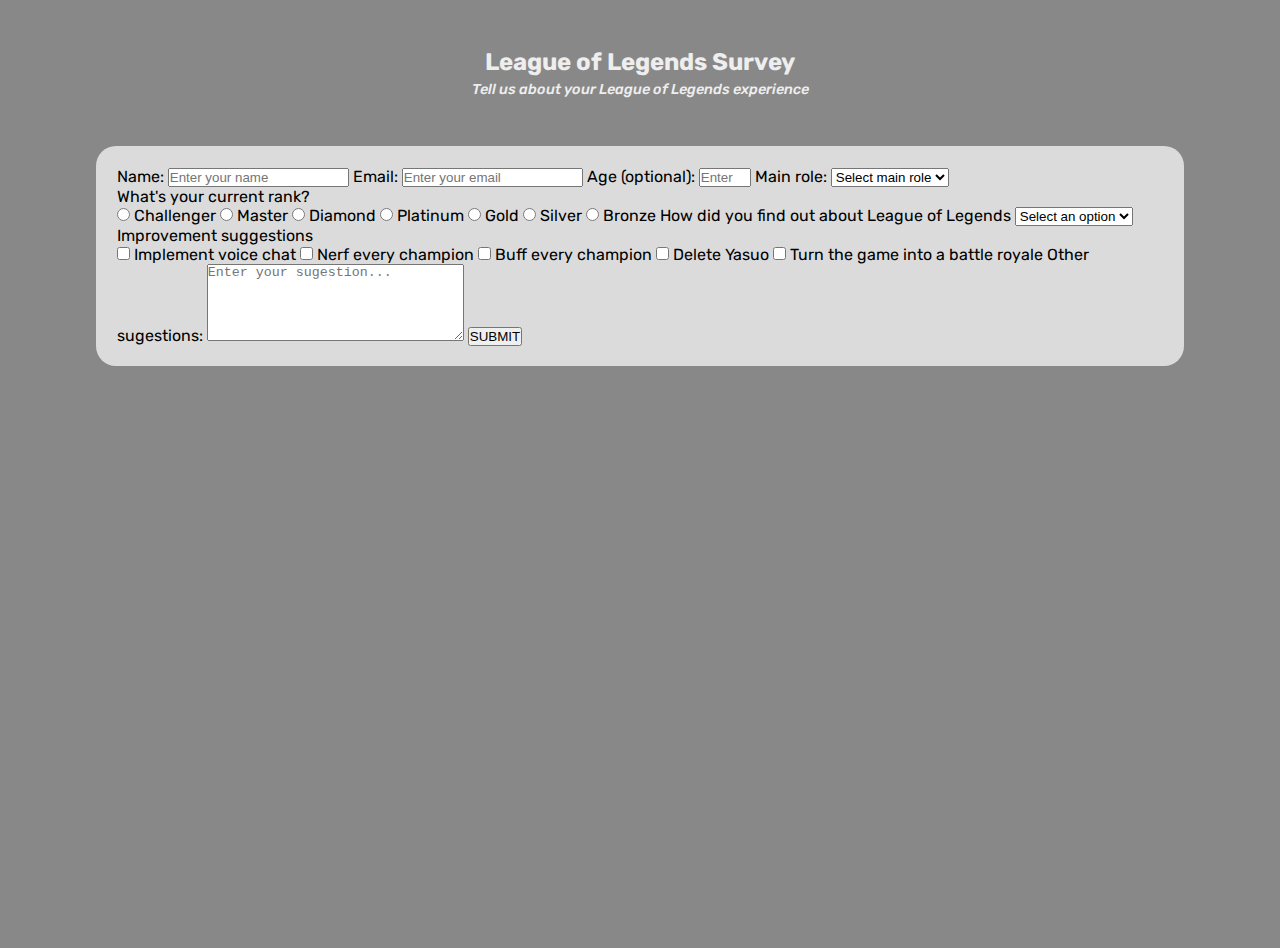
==== responsive-web-design/survey-form/index.html @ 9fa817ac "Changed folder names" ====
<!DOCTYPE html>
<html lang="en">
<head>
	<meta charset="UTF-8">
	<meta name="viewport" content="width=device-width, initial-scale=1.0">
	<title>Survey Form</title>
	<link rel="stylesheet" href="style.css">
</head>
	<body>
		<header class="header">
			<h1 id="title">League of Legends Survey</h1>
			<p id="description">Tell us about your League of Legends experience</p>
		</header>

		<form action="" id="survey-form">
			<label for="name" id="name-label">Name: </label>
			<input type="text" id="name" name="name" placeholder="Enter your name" required>

			<label for="email" id="email-label">Email: </label>
			<input type="email" id="email" name="email" placeholder="Enter your email" required>

			<label for="number" id="number-label">Age (optional): </label>
			<input type="number" id="number" name="age" min="13" max="99" placeholder="Enter your age">

			<label for="dropdown">Main role: </label>
			<select name="role" id="dropdown" required>
				<option disabled selected value>Select main role</option>
				<option value="top">Top laner</option>
				<option value="jungle">Jungler</option>
				<option value="mid">Mid laner</option>
				<option value="marksman">Marksman</option>
				<option value="support">Support</option>
				<option value="fill">I play fill</option>
			</select>

			<p>What's your current rank?</p>
			<input type="radio" name="rank" value="challenger" id="challenger">
			<label for="challenger">Challenger</label>
			<input type="radio" name="rank" value="master" id="master">
			<label for="master">Master</label>
			<input type="radio" name="rank" value="diamond" id="diamond">
			<label for="diamond">Diamond</label>
			<input type="radio" name="rank" value="platinum" id="platinum">
			<label for="platinum">Platinum</label>
			<input type="radio" name="rank" value="gold" id="gold">
			<label for="gold">Gold</label>
			<input type="radio" name="rank" value="silver" id="silver">
			<label for="silver">Silver</label>
			<input type="radio" name="rank" value="bronze" id="bronze">
			<label for="bronze">Bronze</label>

			<label for="find">How did you find out about League of Legends</label>
			<select name="find" id="find">
				<option value disabled selected>Select an option</option>
				<option value="social">Social media</option>
				<option value="friend">Friends</option>
				<option value="esports">E-sports event</option>
				<option value="youtube">Youtube</option>
			</select>

			<p>Improvement suggestions</p>
			<input type="checkbox" name="improvement" value="chat" id="chat">
			<label for="chat">Implement voice chat</label>
			<input type="checkbox" name="improvement" value="nerf" id="nerf">
			<label for="nerf">Nerf every champion</label>
			<input type="checkbox" name="improvement" value="buff" id="buff">
			<label for="buff">Buff every champion</label>
			<input type="checkbox" name="improvement" value="delete" id="delete">
			<label for="delete">Delete Yasuo</label>
			<input type="checkbox" name="improvement" value="battle" id="battle">
			<label for="battle">Turn the game into a battle royale</label>

			<label for="suggestions">Other sugestions: </label>
			<textarea name="suggestions" id="suggestions" cols="30" rows="5" placeholder="Enter your sugestion..."></textarea>

			<button type="submit" id="submit">SUBMIT</button>
		</form>
	</body>
</html>
---- responsive-web-design/survey-form/style.css ----
/* fonts */
@import url('https://fonts.googleapis.com/css2?family=Rubik:ital,wght@0,400;0,500;1,400&display=swap');

/* variables */
:root {
	--white: #eeeeee;
	--primary: #e5bf6f;
	--secondary: #274749;
	--secondary-darker: #0f2221;
}

/* general */
*,
*::before,
*::after {
	margin: 0;
	padding: 0;
	box-sizing: border-box;
}

body {
	font-family: "Rubik", sans-serif;
	height: 100%;
}

/* bg img */
html {
	height: 100%;
	background-image: url("https://images.wallpapersden.com/image/download/sett-league-of-legends_68215_3840x2207.jpg");
	background-color: #888888;
	background-blend-mode: multiply;
	background-position: center;
	background-repeat: no-repeat;
	background-size: cover;
}

/* header */
.header {
	text-align: center;
	font-weight: 500;
	margin: 3em auto;
	color: var(--white);
}

#title {
	font-size: 1.5rem;
	margin-bottom: 0.3rem;
}

#description {
	font-style: italic;
	font-size: 0.9rem;
}

/* form */
#survey-form {
	width: 85%;
	margin: auto;
	padding: 1.3rem;
	border-radius: 20px;
	background-color: rgba(255, 255, 255, 0.7);
}
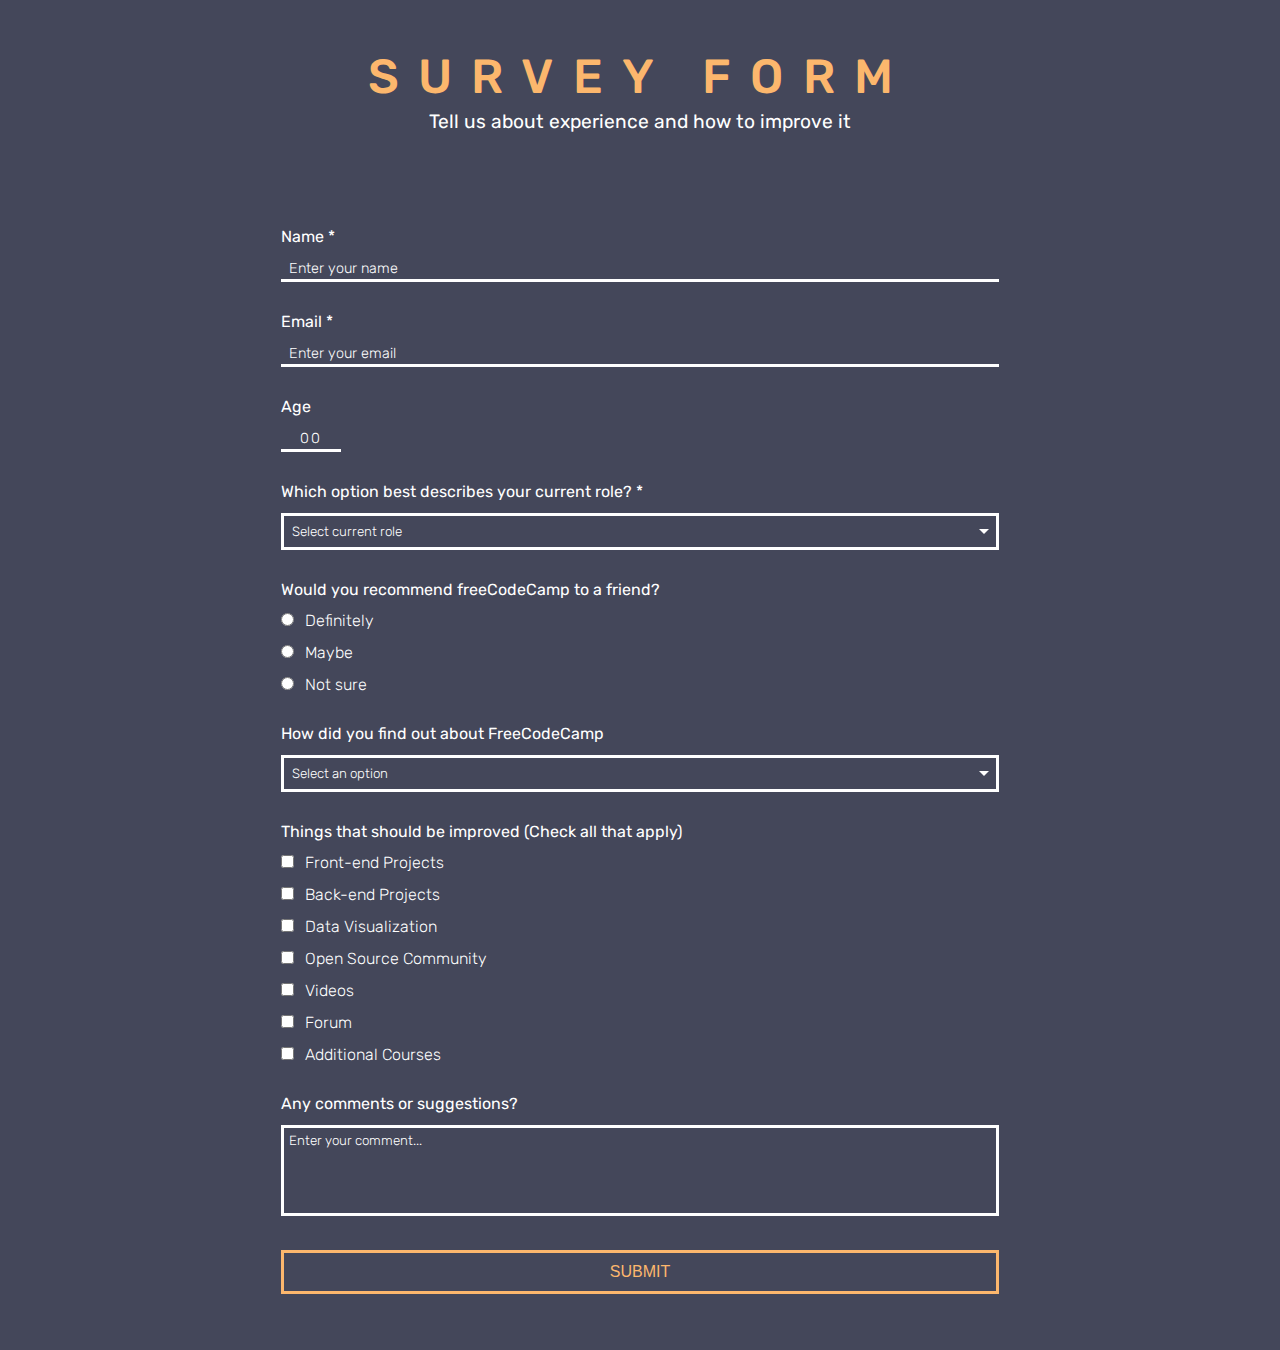
==== commit eb41ae18: "Added Survey Form" ====
--- a/responsive-web-design/survey-form/index.html
+++ b/responsive-web-design/survey-form/index.html
@@ -8,70 +8,103 @@
 </head>
 	<body>
 		<header class="header">
-			<h1 id="title">League of Legends Survey</h1>
-			<p id="description">Tell us about your League of Legends experience</p>
+			<h1 id="title">SURVEY FORM</h1>
+			<p id="description">Tell us about experience and how to improve it</p>
 		</header>
 
 		<form action="" id="survey-form">
-			<label for="name" id="name-label">Name: </label>
-			<input type="text" id="name" name="name" placeholder="Enter your name" required>
 
-			<label for="email" id="email-label">Email: </label>
-			<input type="email" id="email" name="email" placeholder="Enter your email" required>
+			<div class="form-group">
+				<label for="name" id="name-label" class="label">Name *</label>
+				<input type="text" id="name" name="name" placeholder="Enter your name" class="text-input" required>
+			</div>
 
-			<label for="number" id="number-label">Age (optional): </label>
-			<input type="number" id="number" name="age" min="13" max="99" placeholder="Enter your age">
 
-			<label for="dropdown">Main role: </label>
-			<select name="role" id="dropdown" required>
-				<option disabled selected value>Select main role</option>
-				<option value="top">Top laner</option>
-				<option value="jungle">Jungler</option>
-				<option value="mid">Mid laner</option>
-				<option value="marksman">Marksman</option>
-				<option value="support">Support</option>
-				<option value="fill">I play fill</option>
-			</select>
+			<div class="form-group">
+				<label for="email" id="email-label" class="label">Email *</label>
+				<input type="email" id="email" name="email" placeholder="Enter your email" class="text-input" required>
+			</div>
 
-			<p>What's your current rank?</p>
-			<input type="radio" name="rank" value="challenger" id="challenger">
-			<label for="challenger">Challenger</label>
-			<input type="radio" name="rank" value="master" id="master">
-			<label for="master">Master</label>
-			<input type="radio" name="rank" value="diamond" id="diamond">
-			<label for="diamond">Diamond</label>
-			<input type="radio" name="rank" value="platinum" id="platinum">
-			<label for="platinum">Platinum</label>
-			<input type="radio" name="rank" value="gold" id="gold">
-			<label for="gold">Gold</label>
-			<input type="radio" name="rank" value="silver" id="silver">
-			<label for="silver">Silver</label>
-			<input type="radio" name="rank" value="bronze" id="bronze">
-			<label for="bronze">Bronze</label>
+			<div class="form-group">
+				<label for="number" id="number-label" class="label">Age</label>
+				<input type="number" id="number" name="age" min="13" max="99" placeholder="00" class="text-input">
+			</div>
 
-			<label for="find">How did you find out about League of Legends</label>
-			<select name="find" id="find">
-				<option value disabled selected>Select an option</option>
-				<option value="social">Social media</option>
-				<option value="friend">Friends</option>
-				<option value="esports">E-sports event</option>
-				<option value="youtube">Youtube</option>
-			</select>
+			<div class="form-group">
+				<label for="dropdown" class="label">Which option best describes your current role? *</label>
+				<select name="role" id="dropdown" class="dropdown" required>
+					<option disabled selected value="select">Select current role</option>
+					<option value="student">Student</option>
+					<option value="full-job">Full Time Job</option>
+					<option value="part-job">Part Time Job</option>
+					<option value="not">Prefer not to say</option>
+					<option value="other">Other</option>
+				</select>
+			</div>
 
-			<p>Improvement suggestions</p>
-			<input type="checkbox" name="improvement" value="chat" id="chat">
-			<label for="chat">Implement voice chat</label>
-			<input type="checkbox" name="improvement" value="nerf" id="nerf">
-			<label for="nerf">Nerf every champion</label>
-			<input type="checkbox" name="improvement" value="buff" id="buff">
-			<label for="buff">Buff every champion</label>
-			<input type="checkbox" name="improvement" value="delete" id="delete">
-			<label for="delete">Delete Yasuo</label>
-			<input type="checkbox" name="improvement" value="battle" id="battle">
-			<label for="battle">Turn the game into a battle royale</label>
+			<div class="form-group">
+				<p class="label">Would you recommend freeCodeCamp to a friend?</p>
+				<div class="radio-check">
+					<input type="radio" name="recommend" value="definitely" id="definitely">
+					<label for="definitely">Definitely</label>
+				</div>
+				<div class="radio-check">
+					<input type="radio" name="recommend" value="maybe" id="maybe">
+					<label for="maybe">Maybe</label>
+				</div>
+				<div class="radio-check">
+					<input type="radio" name="recommend" value="not-sure" id="not-sure">
+					<label for="not-sure">Not sure</label>
+				</div>
+			</div>
 
-			<label for="suggestions">Other sugestions: </label>
-			<textarea name="suggestions" id="suggestions" cols="30" rows="5" placeholder="Enter your sugestion..."></textarea>
+			<div class="form-group">
+				<label for="find" id="dropdown" class="label">How did you find out about FreeCodeCamp</label>
+				<select name="find" id="find" class="dropdown">
+					<option value disabled selected>Select an option</option>
+					<option value="social">Social media</option>
+					<option value="youtube">Youtube</option>
+					<option value="friend">Friends</option>
+					<option value="school">School</option>
+				</select>
+			</div>
+
+			<div class="form-group">
+				<p class="label">Things that should be improved (Check all that apply)</p>
+				<div class="radio-check">
+					<input type="checkbox" name="improve" value="front" id="front">
+					<label for="front">Front-end Projects</label>
+				</div>
+				<div class="radio-check">
+					<input type="checkbox" name="improve" value="back" id="back">
+					<label for="back">Back-end Projects</label>
+				</div>
+				<div class="radio-check">
+					<input type="checkbox" name="improve" value="data" id="data">
+					<label for="data">Data Visualization</label>
+				</div>
+				<div class="radio-check">
+					<input type="checkbox" name="improve" value="open-source" id="open-source">
+					<label for="open-source">Open Source Community</label>
+				</div>
+				<div class="radio-check">
+					<input type="checkbox" name="improve" value="videos" id="videos">
+					<label for="videos">Videos</label>
+				</div>
+				<div class="radio-check">
+					<input type="checkbox" name="improve" value="forum" id="forum">
+					<label for="forum">Forum</label>
+				</div>
+				<div class="radio-check">
+					<input type="checkbox" name="improve" value="additional" id="additional">
+					<label for="additional">Additional Courses</label>
+				</div>
+			</div>
+
+			<div class="form-group">
+				<label for="suggestions" class="label">Any comments or suggestions?</label>
+				<textarea name="suggestions" id="suggestions" cols="30" rows="5" placeholder="Enter your comment..."></textarea>
+			</div>
 
 			<button type="submit" id="submit">SUBMIT</button>
 		</form>
--- a/responsive-web-design/survey-form/style.css
+++ b/responsive-web-design/survey-form/style.css
@@ -1,12 +1,11 @@
 /* fonts */
-@import url('https://fonts.googleapis.com/css2?family=Rubik:ital,wght@0,400;0,500;1,400&display=swap');
+@import url('https://fonts.googleapis.com/css2?family=Rubik:wght@300;400;500&display=swap');
 
 /* variables */
 :root {
-	--white: #eeeeee;
-	--primary: #e5bf6f;
-	--secondary: #274749;
-	--secondary-darker: #0f2221;
+	--white: #ffffff;
+	--primary: #44475a;
+	--accent: #fcb76d;
 }
 
 /* general */
@@ -20,43 +19,161 @@
 
 body {
 	font-family: "Rubik", sans-serif;
-	height: 100%;
-}
-
-/* bg img */
-html {
-	height: 100%;
-	background-image: url("https://images.wallpapersden.com/image/download/sett-league-of-legends_68215_3840x2207.jpg");
-	background-color: #888888;
-	background-blend-mode: multiply;
-	background-position: center;
-	background-repeat: no-repeat;
-	background-size: cover;
+	font-weight: 300;
+	color: var(--white);
+	background-color: var(--primary);
 }
 
 /* header */
 .header {
 	text-align: center;
-	font-weight: 500;
 	margin: 3em auto;
 	color: var(--white);
 }
 
 #title {
-	font-size: 1.5rem;
+	font-size: 3rem;
 	margin-bottom: 0.3rem;
+	letter-spacing: 0.4em;
+	font-weight: 500;
+	color: var(--accent);
 }
 
 #description {
-	font-style: italic;
-	font-size: 0.9rem;
+	font-size: 1.2rem;
+	font-weight: 400;
 }
 
 /* form */
+
+.label {
+	display: block;
+	margin-bottom: 12px;
+	font-weight: 400;
+}
+
+.input {
+	display: block;
+}
+
+.form-group {
+	margin: 30px 0px;
+}
+
+.text-input {
+	background: transparent;
+	border: none;
+	border-bottom: solid 3px var(--white);
+	width: 100%;
+	padding-left: 8px;
+	padding-bottom: 2px;
+	font-size: 0.9em;
+}
+
+.text-input:focus {
+	border-color: var(--accent);
+	transition: ease 0.3s;
+}
+
+.dropdown {
+	width: 100%;
+	padding: 8px;
+	color: var(--white);
+	border: solid 3px var(--white);
+	background: transparent;
+	-webkit-appearance: none;
+	-moz-appearance: none;
+	appearance: none;
+	background-image: url("data:image/svg+xml;utf8,<svg fill='white' height='24' viewBox='0 0 24 24' width='24' xmlns='http://www.w3.org/2000/svg'><path d='M7 10l5 5 5-5z'/><path d='M0 0h24v24H0z' fill='none'/></svg>");
+	background-repeat: no-repeat;
+	background-position-x: 100%;
+	background-position-y: 50%;
+}
+
 #survey-form {
-	width: 85%;
+	max-width: 750px;
 	margin: auto;
-	padding: 1.3rem;
-	border-radius: 20px;
-	background-color: rgba(255, 255, 255, 0.7);
+	padding: 1rem;
+}
+
+#submit {
+	display: block;
+	margin: auto;
+	padding: 10px 20px;
+	font-size: 1em;
+	width: 100%;
+	color: var(--accent);
+	border: solid 3px var(--accent);
+	background: transparent;
+	cursor: pointer;
+	margin-bottom: 2.5em;
+}
+
+#submit:hover {
+	background-color: var(--accent);
+	color: var(--primary);
+	transition: ease 0.3s;
+}
+
+#number {
+	width: 60px;
+	padding-left: 0;
+	text-align: center;
+	letter-spacing: 2px;
+}
+
+#suggestions {
+	width: 100%;
+	border: solid 3px var(--white);
+	background: transparent;
+	padding: 5px;
+	resize: none;
+}
+
+.radio-check {
+	margin-bottom: 13px;
+}
+
+.radio-check > label {
+	margin-left: 7px;
+}
+
+.text-input,
+.dropdown,
+#suggestions {
+	font-family: "Rubik", sans-serif;
+	font-weight: 300;
+}
+
+/*remove arrows number input*/
+/* Chrome, Safari, Edge, Opera */
+input::-webkit-outer-spin-button,
+input::-webkit-inner-spin-button {
+  -webkit-appearance: none;
+  margin: 0;
+}
+
+/* Firefox */
+input[type=number] {
+  -moz-appearance: textfield;
+}
+
+/*change placeholder color and opacity*/
+/* Chrome */
+::-webkit-input-placeholder {
+	color: var(--white);
+}
+/* IE 10+ */
+:-ms-input-placeholder { 
+	color: var(--white);
+}
+/* Firefox 19+ */
+::-moz-placeholder { 
+	color: var(--white);
+	opacity: 1;
+}
+/* Firefox 4 - 18 */
+:-moz-placeholder { 
+	color: var(--white);
+	opacity: 1;
 }